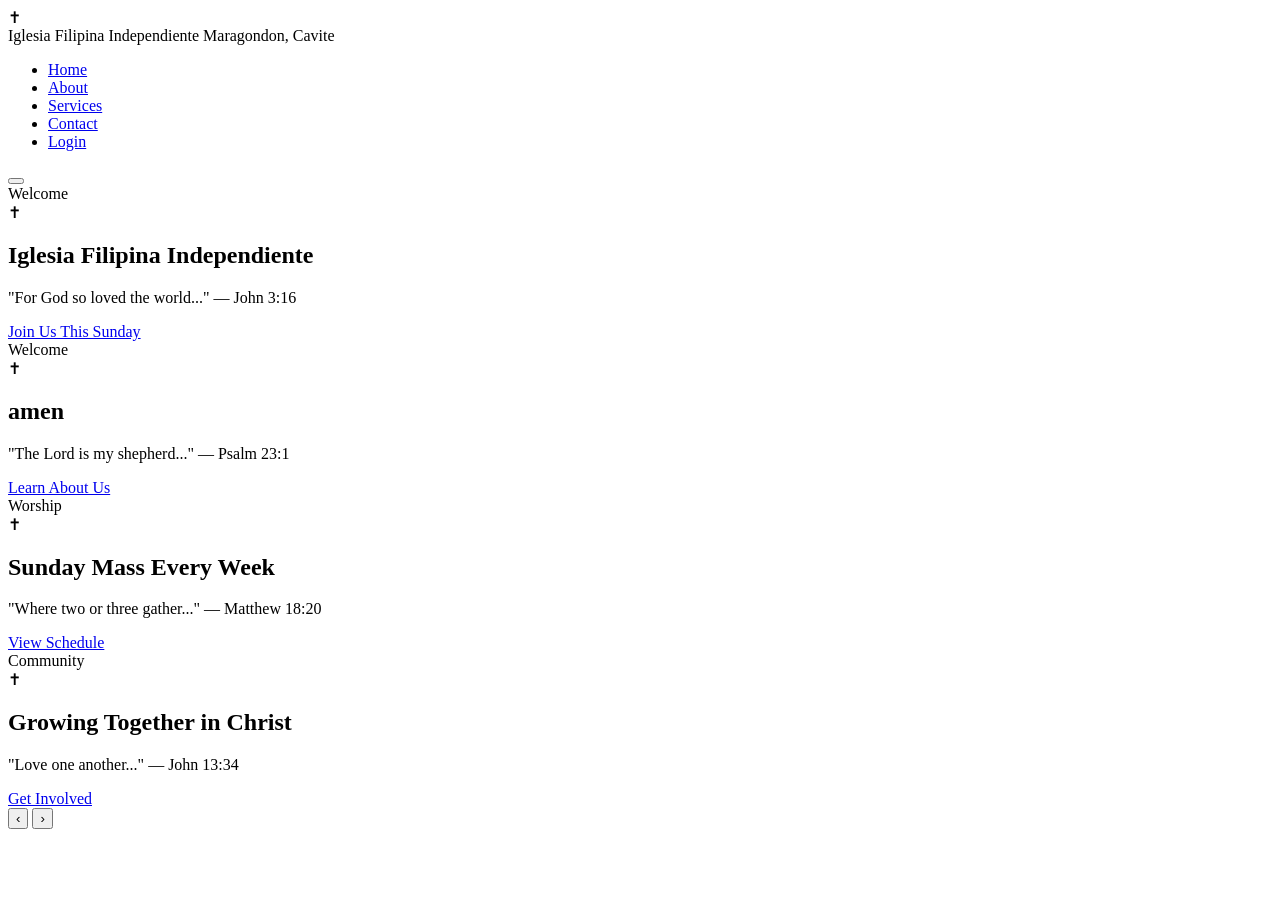
==== index.html @ aa5d7935 "Add files via upload first upload" ====
<!DOCTYPE html>
<html lang="en">
<head>
  <meta charset="UTF-8" />
  <meta name="viewport" content="width=device-width, initial-scale=1.0"/>
  <title>Iglesia Filipina Independiente – Maragondon, Cavite</title>

  <link rel="stylesheet" href="css/style.css" />
  <link href="https://fonts.googleapis.com/css2?family=Cinzel:wght@400;600&family=EB+Garamond:ital,wght@0,400;0,500;1,400&display=swap" rel="stylesheet"/>
</head>

<body>

<!-- NAVBAR -->
<nav class="navbar" id="navbar">
  <div class="nav-inner">
    <div class="nav-logo">
      <span class="nav-cross">✝</span>
      <div class="nav-logo-text">
        <span class="nav-title">Iglesia Filipina Independiente</span>
        <span class="nav-sub">Maragondon, Cavite</span>
      </div>
    </div>

    <ul class="nav-links">
      <li><a href="index.html" class="active">Home</a></li>
      <li><a href="about.html">About</a></li>
      <li><a href="services.html">Services</a></li>
      <li><a href="contact.html">Contact</a></li>
      <li><a href="login.html" class="nav-login-btn">Login</a></li>
    </ul>

    <button class="nav-hamburger" id="hamburger" aria-label="Toggle menu">
      <span></span><span></span><span></span>
    </button>
  </div>
</nav>

<!-- ADD THIS (fix navbar overlap) -->
<div class="nav-spacer"></div>

<!-- HERO -->
<section class="slideshow" id="slideshow">

  <div class="slide slide-1 active">
    <div class="slide-overlay"></div>
    <div class="slide-content">
      <span class="slide-label">Welcome</span>
      <div class="slide-cross-icon">✝</div>
      <h1>Iglesia Filipina Independiente</h1>
      <p class="slide-verse">"For God so loved the world..." — John 3:16</p>
      <a href="services.html" class="slide-btn">Join Us This Sunday</a>
    </div>
  </div>

  <div class="slide slide-2">
    <div class="slide-overlay"></div>
    <div class="slide-content">
      <span class="slide-label">Welcome</span>
      <div class="slide-cross-icon">✝</div>
      <h1>amen</h1>
      <p class="slide-verse">"The Lord is my shepherd..." — Psalm 23:1</p>
      <a href="about.html" class="slide-btn">Learn About Us</a>
    </div>
  </div>

  <div class="slide slide-3">
    <div class="slide-overlay"></div>
    <div class="slide-content">
      <span class="slide-label">Worship</span>
      <div class="slide-cross-icon">✝</div>
      <h1>Sunday Mass Every Week</h1>
      <p class="slide-verse">"Where two or three gather..." — Matthew 18:20</p>
      <a href="services.html" class="slide-btn">View Schedule</a>
    </div>
  </div>

  <div class="slide slide-4">
    <div class="slide-overlay"></div>
    <div class="slide-content">
      <span class="slide-label">Community</span>
      <div class="slide-cross-icon">✝</div>
      <h1>Growing Together in Christ</h1>
      <p class="slide-verse">"Love one another..." — John 13:34</p>
      <a href="contact.html" class="slide-btn">Get Involved</a>
    </div>
  </div>

  <button class="slide-arrow prev" id="prev">&#8249;</button>
  <button class="slide-arrow next" id="next">&#8250;</button>

  <div class="slide-dots" id="dots">
    <span class="dot active"></span>
    <span class="dot"></span>
    <span class="dot"></span>
    <span class="dot"></span>
  </div>

</section>



<script src="js/main.js"></script>
</body>
</html>
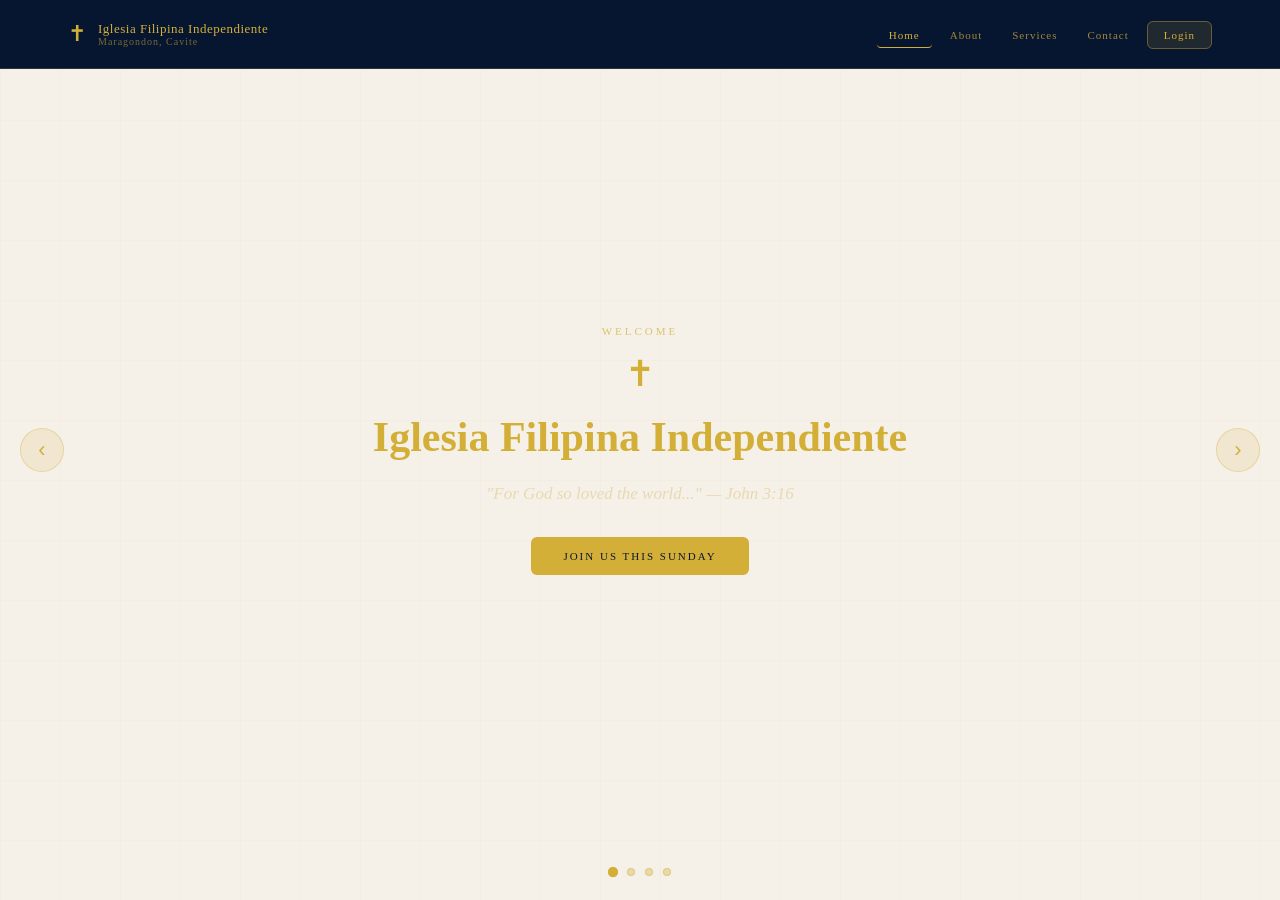
==== commit 6624d866: "Update index.html" ====
--- a/index.html
+++ b/index.html
@@ -5,7 +5,7 @@
   <meta name="viewport" content="width=device-width, initial-scale=1.0"/>
   <title>Iglesia Filipina Independiente – Maragondon, Cavite</title>
 
-  <link rel="stylesheet" href="css/style.css" />
+  <link rel="stylesheet" href="style.css" />
   <link href="https://fonts.googleapis.com/css2?family=Cinzel:wght@400;600&family=EB+Garamond:ital,wght@0,400;0,500;1,400&display=swap" rel="stylesheet"/>
 </head>
 
@@ -102,4 +102,4 @@
 
 <script src="js/main.js"></script>
 </body>
-</html>+</html>
--- a/style.css
+++ b/style.css
@@ -0,0 +1,653 @@
+/* ===================================
+   IFI Church Website – style.css
+   Color palette: Deep Blue & Gold
+=================================== */
+
+/* ---------- CSS VARIABLES ---------- */
+:root {
+  --navy:       #071630;
+  --navy-mid:   #0c2a5e;
+  --navy-light: #1a3a6b;
+  --gold:       #d4af37;
+  --gold-light: #e8c84a;
+  --gold-pale:  #f5e9b8;
+  --cream:      #f5f0e8;
+  --text-light: #e8d9b0;
+  --text-muted: #8aaccf;
+  --white:      #ffffff;
+  --font-display: 'Cinzel', Georgia, serif;
+  --font-body:    'EB Garamond', Georgia, serif;
+  --transition:   0.3s ease;
+}
+
+/* ---------- RESET & BASE ---------- */
+*, *::before, *::after { box-sizing: border-box; margin: 0; padding: 0; }
+
+html { scroll-behavior: smooth; }
+
+body {
+  font-family: var(--font-body);
+  background: var(--cream);
+  color: var(--navy);
+  overflow-x: hidden;
+}
+
+a { text-decoration: none; color: inherit; }
+ul { list-style: none; }
+img { max-width: 100%; display: block; }
+
+/* ---------- NAVBAR ---------- */
+.navbar {
+  position: fixed;
+  top: 0; left: 0; right: 0;
+  z-index: 1000;
+  background: var(--navy);
+  border-bottom: 1px solid rgba(212, 175, 55, 0.2);
+  transition: background var(--transition), box-shadow var(--transition);
+}
+
+.navbar.scrolled {
+  background: rgba(7, 22, 48, 0.97);
+  box-shadow: 0 4px 24px rgba(0,0,0,0.3);
+}
+
+.nav-inner {
+  max-width: 1200px;
+  margin: 0 auto;
+  padding: 0 28px;
+  height: 68px;
+  display: flex;
+  align-items: center;
+  justify-content: space-between;
+}
+
+.nav-logo {
+  display: flex;
+  align-items: center;
+  gap: 12px;
+}
+
+.nav-cross {
+  font-size: 22px;
+  color: var(--gold);
+  animation: pulse 4s ease-in-out infinite;
+  display: inline-block;
+}
+
+.nav-logo-text {
+  display: flex;
+  flex-direction: column;
+}
+
+.nav-title {
+  font-family: var(--font-display);
+  font-size: 13px;
+  color: var(--gold);
+  letter-spacing: 0.5px;
+  line-height: 1.2;
+}
+
+.nav-sub {
+  font-size: 10px;
+  color: rgba(212,175,55,0.55);
+  letter-spacing: 1px;
+  font-family: var(--font-body);
+}
+
+.nav-links {
+  display: flex;
+  align-items: center;
+  gap: 6px;
+}
+
+.nav-links a {
+  font-family: var(--font-display);
+  font-size: 11px;
+  letter-spacing: 1px;
+  color: rgba(212,175,55,0.75);
+  padding: 6px 12px;
+  border-radius: 4px;
+  border-bottom: 1.5px solid transparent;
+  transition: color var(--transition), border-color var(--transition), background var(--transition);
+}
+
+.nav-links a:hover,
+.nav-links a.active {
+  color: var(--gold);
+  border-bottom-color: var(--gold);
+}
+
+.nav-login-btn {
+  background: rgba(212,175,55,0.12) !important;
+  border: 1px solid rgba(212,175,55,0.4) !important;
+  border-bottom: 1px solid rgba(212,175,55,0.4) !important;
+  border-radius: 6px !important;
+  color: var(--gold) !important;
+  padding: 7px 16px !important;
+  transition: background var(--transition), border-color var(--transition) !important;
+}
+
+.nav-login-btn:hover {
+  background: rgba(212,175,55,0.22) !important;
+  border-color: var(--gold) !important;
+}
+
+.nav-hamburger {
+  display: none;
+  flex-direction: column;
+  gap: 5px;
+  background: none;
+  border: none;
+  cursor: pointer;
+  padding: 4px;
+}
+
+.nav-hamburger span {
+  display: block;
+  width: 24px;
+  height: 2px;
+  background: var(--gold);
+  border-radius: 2px;
+  transition: transform var(--transition), opacity var(--transition);
+}
+
+/* ---------- HERO SLIDESHOW ---------- */
+.slideshow {
+  position: relative;
+  height: 100vh;
+  min-height: 560px;
+  overflow: hidden;
+}
+
+.slide {
+  position: absolute;
+  inset: 0;
+  display: flex;
+  align-items: center;
+  justify-content: center;
+  opacity: 0;
+  transition: opacity 1s ease;
+}
+
+.slide.active { opacity: 1; }
+
+/* Slide backgrounds – replace with real photos:
+   background: url('../images/church1.jpg') center/cover no-repeat; */
+.slide-1 { background: url("../assets/New1.png") center/cover no-repeat; }
+.slide-2 { background: url("../assets/slide2.jpg") center/cover no-repeat; }
+.slide-3 { background: url("../assets/slide3.jpg") center/cover no-repeat; }
+.slide-4 { background: url("../assets/slide4.jpg") center/cover no-repeat; }
+
+/* Add a subtle cross pattern overlay */
+.slide-overlay {
+  position: absolute;
+  inset: 0;
+  background-image:
+    linear-gradient(rgba(212,175,55,0.04) 1px, transparent 1px),
+    linear-gradient(90deg, rgba(212,175,55,0.04) 1px, transparent 1px);
+  background-size: 60px 60px;
+  pointer-events: none;
+}
+
+.slide-content {
+  position: relative;
+  z-index: 2;
+  text-align: center;
+  padding: 24px;
+  max-width: 700px;
+  animation: fadeDown 0.8s ease both;
+}
+
+.slide-label {
+  display: block;
+  font-family: var(--font-display);
+  font-size: 11px;
+  letter-spacing: 3px;
+  text-transform: uppercase;
+  color: rgba(212,175,55,0.7);
+  margin-bottom: 16px;
+}
+
+.slide-cross-icon {
+  font-size: 36px;
+  color: var(--gold);
+  margin-bottom: 16px;
+  animation: pulse 3s ease-in-out infinite;
+  display: inline-block;
+}
+
+.slide-content h1 {
+  font-family: var(--font-display);
+  font-size: clamp(22px, 4vw, 42px);
+  font-weight: 600;
+  color: var(--gold);
+  line-height: 1.25;
+  margin-bottom: 16px;
+  animation: fadeDown 0.9s ease both;
+}
+
+.slide-verse {
+  font-family: var(--font-body);
+  font-style: italic;
+  font-size: clamp(13px, 2vw, 17px);
+  color: var(--text-light);
+  max-width: 520px;
+  margin: 0 auto 28px;
+  line-height: 1.7;
+  animation: fadeDown 1s ease both;
+}
+
+.slide-btn {
+  display: inline-block;
+  font-family: var(--font-display);
+  font-size: 11px;
+  letter-spacing: 2px;
+  text-transform: uppercase;
+  background: var(--gold);
+  color: var(--navy);
+  padding: 13px 32px;
+  border-radius: 6px;
+  transition: background var(--transition), transform var(--transition);
+  animation: fadeUp 1.1s ease both;
+}
+
+.slide-btn:hover {
+  background: var(--gold-light);
+  transform: translateY(-3px);
+}
+
+.slide-arrow {
+  position: absolute;
+  top: 50%;
+  transform: translateY(-50%);
+  background: rgba(212,175,55,0.12);
+  border: 1px solid rgba(212,175,55,0.35);
+  color: var(--gold);
+  width: 44px;
+  height: 44px;
+  border-radius: 50%;
+  font-size: 22px;
+  display: flex;
+  align-items: center;
+  justify-content: center;
+  cursor: pointer;
+  transition: background var(--transition), transform var(--transition);
+  z-index: 10;
+  line-height: 1;
+}
+
+.slide-arrow:hover {
+  background: rgba(212,175,55,0.28);
+  transform: translateY(-50%) scale(1.08);
+}
+
+.slide-arrow.prev { left: 20px; }
+.slide-arrow.next { right: 20px; }
+
+.slide-dots {
+  position: absolute;
+  bottom: 24px;
+  left: 50%;
+  transform: translateX(-50%);
+  display: flex;
+  gap: 10px;
+  z-index: 10;
+}
+
+.dot {
+  width: 8px;
+  height: 8px;
+  border-radius: 50%;
+  background: rgba(212,175,55,0.35);
+  cursor: pointer;
+  transition: background var(--transition), transform var(--transition);
+  border: 1px solid rgba(212,175,55,0.4);
+}
+
+.dot.active {
+  background: var(--gold);
+  transform: scale(1.3);
+}
+
+/* ---------- VERSE BANNER ---------- */
+.verse-banner {
+  background: var(--navy-mid);
+  border-top: 1px solid rgba(212,175,55,0.2);
+  border-bottom: 1px solid rgba(212,175,55,0.2);
+  padding: 18px 28px;
+  text-align: center;
+}
+
+.verse-banner p {
+  font-family: var(--font-body);
+  font-style: italic;
+  font-size: 15px;
+  color: var(--text-light);
+  letter-spacing: 0.3px;
+  line-height: 1.6;
+}
+
+/* ---------- SECTIONS ---------- */
+.section {
+  padding: 72px 28px;
+  max-width: 1100px;
+  margin: 0 auto;
+}
+
+.section-header {
+  text-align: center;
+  margin-bottom: 48px;
+}
+
+.section-label {
+  display: block;
+  font-family: var(--font-display);
+  font-size: 11px;
+  letter-spacing: 3px;
+  text-transform: uppercase;
+  color: rgba(12,42,94,0.5);
+  margin-bottom: 10px;
+}
+
+.section-header h2 {
+  font-family: var(--font-display);
+  font-size: clamp(20px, 3vw, 30px);
+  font-weight: 600;
+  color: var(--navy-mid);
+  margin-bottom: 16px;
+}
+
+.section-divider {
+  display: flex;
+  align-items: center;
+  justify-content: center;
+  gap: 10px;
+}
+
+.section-divider span {
+  display: block;
+  width: 60px;
+  height: 1px;
+  background: rgba(212,175,55,0.5);
+}
+
+.section-divider .diamond {
+  width: 7px;
+  height: 7px;
+  background: var(--gold);
+  transform: rotate(45deg);
+  flex-shrink: 0;
+}
+
+/* ---------- COMMUNITY CARDS ---------- */
+.cards-grid {
+  display: grid;
+  grid-template-columns: repeat(auto-fit, minmax(260px, 1fr));
+  gap: 24px;
+}
+
+.card {
+  background: var(--white);
+  border: 1px solid rgba(212,175,55,0.3);
+  border-radius: 12px;
+  padding: 36px 28px;
+  text-align: center;
+  transition: transform var(--transition), box-shadow var(--transition), border-color var(--transition);
+  animation: fadeUp 0.7s ease both;
+}
+
+.card:hover {
+  transform: translateY(-8px);
+  box-shadow: 0 16px 40px rgba(12,42,94,0.12);
+  border-color: var(--gold);
+}
+
+.card-icon-wrap {
+  width: 64px;
+  height: 64px;
+  background: rgba(212,175,55,0.1);
+  border: 1px solid rgba(212,175,55,0.3);
+  border-radius: 50%;
+  display: flex;
+  align-items: center;
+  justify-content: center;
+  margin: 0 auto 20px;
+  transition: background var(--transition), transform var(--transition);
+}
+
+.card:hover .card-icon-wrap {
+  background: rgba(212,175,55,0.2);
+  transform: scale(1.1) rotate(-5deg);
+}
+
+.card h3 {
+  font-family: var(--font-display);
+  font-size: 16px;
+  font-weight: 600;
+  color: var(--navy-mid);
+  margin-bottom: 12px;
+  letter-spacing: 0.5px;
+}
+
+.card p {
+  font-family: var(--font-body);
+  font-size: 15px;
+  color: #4a6a8a;
+  line-height: 1.7;
+}
+
+/* ---------- SCHEDULE SECTION ---------- */
+.schedule-section {
+  background: var(--navy);
+  max-width: 100%;
+  padding: 72px 28px;
+}
+
+.schedule-section .section-header .section-label {
+  color: rgba(212,175,55,0.5);
+}
+
+.schedule-section .section-header h2 {
+  color: var(--gold);
+}
+
+.schedule-table {
+  max-width: 700px;
+  margin: 0 auto;
+  border: 1px solid rgba(212,175,55,0.2);
+  border-radius: 12px;
+  overflow: hidden;
+}
+
+.sched-row {
+  display: flex;
+  align-items: center;
+  justify-content: space-between;
+  padding: 18px 28px;
+  border-bottom: 1px solid rgba(212,175,55,0.12);
+  transition: background var(--transition), padding-left var(--transition);
+  cursor: default;
+}
+
+.sched-row:last-child { border-bottom: none; }
+
+.sched-row:hover {
+  background: rgba(212,175,55,0.05);
+  padding-left: 38px;
+}
+
+.sched-day {
+  font-family: var(--font-display);
+  font-size: 14px;
+  color: var(--gold);
+  letter-spacing: 0.5px;
+  min-width: 120px;
+}
+
+.sched-time {
+  font-family: var(--font-body);
+  font-size: 15px;
+  color: var(--text-muted);
+  flex: 1;
+  text-align: center;
+}
+
+.sched-tag {
+  font-family: var(--font-display);
+  font-size: 10px;
+  letter-spacing: 1.5px;
+  text-transform: uppercase;
+  background: rgba(212,175,55,0.15);
+  color: var(--gold);
+  padding: 5px 14px;
+  border-radius: 99px;
+  border: 1px solid rgba(212,175,55,0.3);
+  transition: background var(--transition), color var(--transition);
+}
+
+.sched-row:hover .sched-tag {
+  background: var(--gold);
+  color: var(--navy);
+}
+
+/* ---------- FOOTER ---------- */
+.footer {
+  background: #040e1e;
+  border-top: 1px solid rgba(212,175,55,0.2);
+  padding: 48px 28px 28px;
+}
+
+.footer-inner {
+  max-width: 1100px;
+  margin: 0 auto;
+  display: flex;
+  flex-direction: column;
+  align-items: center;
+  gap: 20px;
+}
+
+.footer-brand {
+  display: flex;
+  align-items: center;
+  gap: 14px;
+}
+
+.footer-cross {
+  font-size: 28px;
+  color: var(--gold);
+  opacity: 0.8;
+}
+
+.footer-name {
+  font-family: var(--font-display);
+  font-size: 14px;
+  color: var(--gold);
+  letter-spacing: 0.5px;
+  margin-bottom: 4px;
+}
+
+.footer-address {
+  font-family: var(--font-body);
+  font-size: 13px;
+  color: var(--text-muted);
+}
+
+.footer-divider {
+  width: 100%;
+  max-width: 400px;
+  height: 1px;
+  background: rgba(212,175,55,0.15);
+}
+
+.footer-links {
+  display: flex;
+  flex-wrap: wrap;
+  justify-content: center;
+  gap: 6px 20px;
+}
+
+.footer-links a {
+  font-family: var(--font-display);
+  font-size: 11px;
+  letter-spacing: 1px;
+  color: rgba(212,175,55,0.6);
+  transition: color var(--transition), letter-spacing var(--transition);
+}
+
+.footer-links a:hover {
+  color: var(--gold);
+  letter-spacing: 1.5px;
+}
+
+.footer-copy {
+  font-family: var(--font-body);
+  font-size: 12px;
+  color: rgba(212,175,55,0.25);
+  text-align: center;
+}
+
+/* ---------- ANIMATIONS ---------- */
+@keyframes fadeDown {
+  from { opacity: 0; transform: translateY(-20px); }
+  to   { opacity: 1; transform: translateY(0); }
+}
+
+@keyframes fadeUp {
+  from { opacity: 0; transform: translateY(20px); }
+  to   { opacity: 1; transform: translateY(0); }
+}
+
+@keyframes pulse {
+  0%, 100% { transform: scale(1); }
+  50%       { transform: scale(1.1); }
+}
+
+/* ---------- SCROLL REVEAL ---------- */
+.reveal {
+  opacity: 0;
+  transform: translateY(28px);
+  transition: opacity 0.7s ease, transform 0.7s ease;
+}
+
+.reveal.visible {
+  opacity: 1;
+  transform: translateY(0);
+}
+
+/* ---------- RESPONSIVE ---------- */
+@media (max-width: 768px) {
+  .nav-links { display: none; flex-direction: column; }
+  .nav-links.open {
+    display: flex;
+    position: absolute;
+    top: 68px; left: 0; right: 0;
+    background: var(--navy);
+    padding: 16px 28px;
+    border-bottom: 1px solid rgba(212,175,55,0.15);
+    gap: 4px;
+  }
+  .nav-hamburger { display: flex; }
+  .slide-arrow { width: 36px; height: 36px; font-size: 18px; }
+  .sched-row { flex-direction: column; gap: 8px; align-items: flex-start; padding: 16px 20px; }
+  .sched-row:hover { padding-left: 20px; }
+  .sched-time { text-align: left; }
+}
+
+@media (max-width: 768px) and (orientation: portrait) {
+  .slideshow { height: 100svh; }
+  .slide-1 { background: url("../assets/New1.png") center/cover no-repeat; }
+  .slide-2 { background: url("../assets/slide2.jpg") center/cover no-repeat; }
+  .slide-3 { background: url("../assets/slide3.jpg") center/cover no-repeat; }
+  .slide-4 { background: url("../assets/slide4.jpg") center/cover no-repeat; }
+  .slide-content h1 { font-size: 22px; }
+  .slide-verse { font-size: 13px; }
+}
+
+@media (orientation: landscape) {
+  .slideshow { height: 100svh; }
+.slide-1 { background: url("../assets/slide1.png") center/cover no-repeat; }
+.slide-2 { background: url("../assets/slide2.jpg") center/cover no-repeat; }
+.slide-3 { background: url("../assets/slide3.jpg") center/cover no-repeat; }
+.slide-4 { background: url("../assets/slide4.jpg") center/cover no-repeat; }
+
+}
